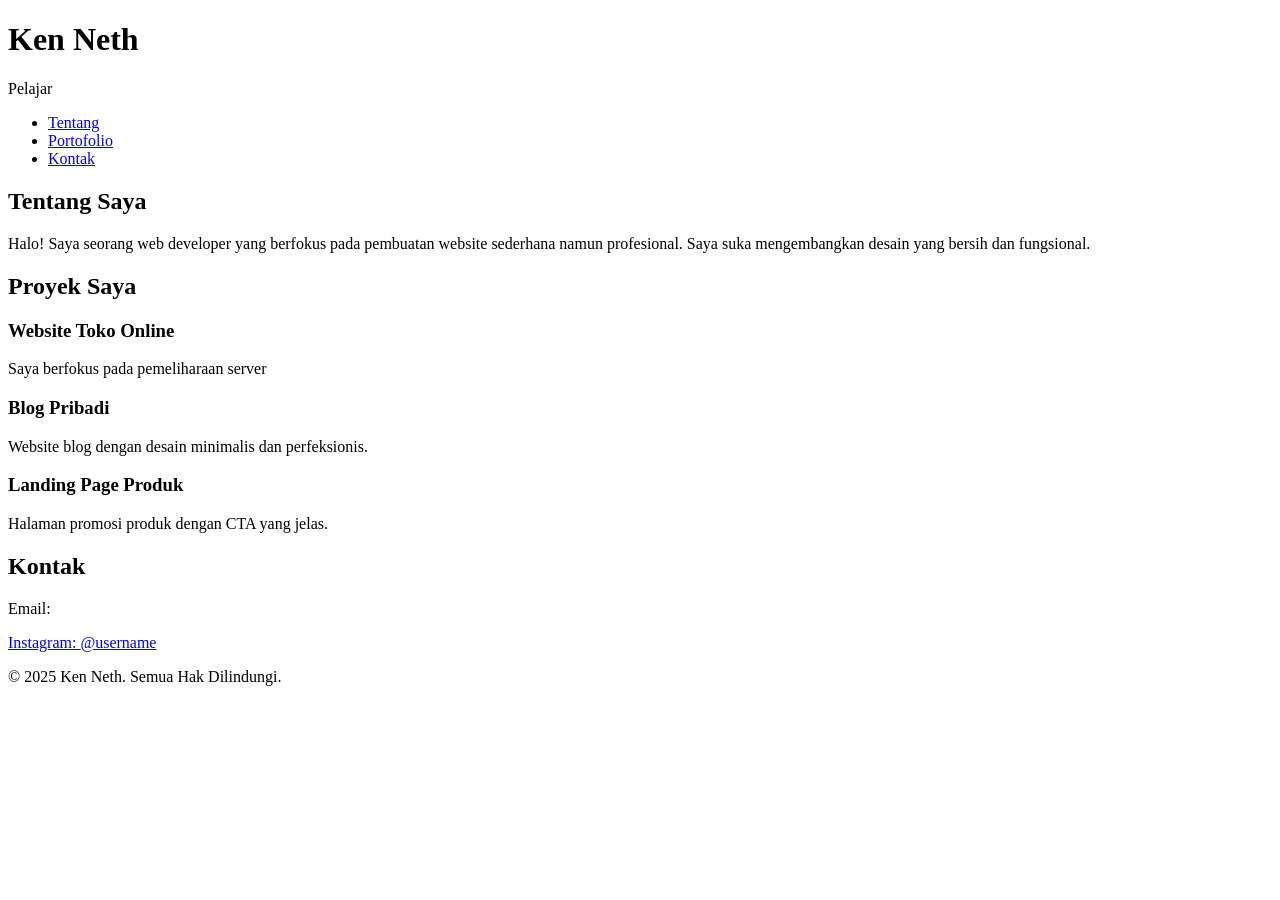
==== Portofolio .html @ a31df5c7 "Add files via upload" ====
<!DOCTYPE html>
<html lang="id">
<head>
  <meta charset="UTF-8">
  <meta name="viewport" content="width=device-width, initial-scale=1.0">
  <title>Lucky Ramadhan </title>
  <link rel="stylesheet" href="style.css">
</head>
<body>
  <!-- Header -->
  <header>
    <h1>Ken Neth</h1>
    <p>Pelajar</p>
  </header>

  <!-- Navigasi -->
  <nav>
    <ul>
      <li><a href="#tentang">Tentang</a></li>
      <li><a href="#portofolio">Portofolio</a></li>
      <li><a href="#kontak">Kontak</a></li>
    </ul>
  </nav>

  <!-- Tentang Saya -->
  <section id="tentang">
    <h2>Tentang Saya</h2>
    <p>
      Halo! Saya seorang web developer yang berfokus pada pembuatan website sederhana namun profesional.
      Saya suka mengembangkan desain yang bersih dan fungsional.
    </p>
  </section>

  <!-- Portofolio -->
  <section id="portofolio">
    <h2>Proyek Saya</h2>
    <div class="card-container">
      <div class="card">
        <h3>Website Toko Online</h3>
        <p>Saya berfokus pada pemeliharaan server</p>
      </div>
      <div class="card">
        <h3>Blog Pribadi</h3>
        <p>Website blog dengan desain minimalis dan perfeksionis.</p>
      </div>
      <div class="card">
        <h3>Landing Page Produk</h3>
        <p>Halaman promosi produk dengan CTA yang jelas.</p>
      </div>
    </div>
  </section>

  <!-- Kontak -->
  <section id="kontak">
    <h2>Kontak</h2>
    <p>Email: <a href=ramalucky145@gmail.com</a></p>
    <p>Instagram: <a href="https://instagram.com/username" target="_blank">@username</a></p>
  </section>

  <!-- Footer -->
  <footer>
    <p>&copy; 2025 Ken Neth. Semua Hak Dilindungi.</p>
  </footer>
</body>
</html>
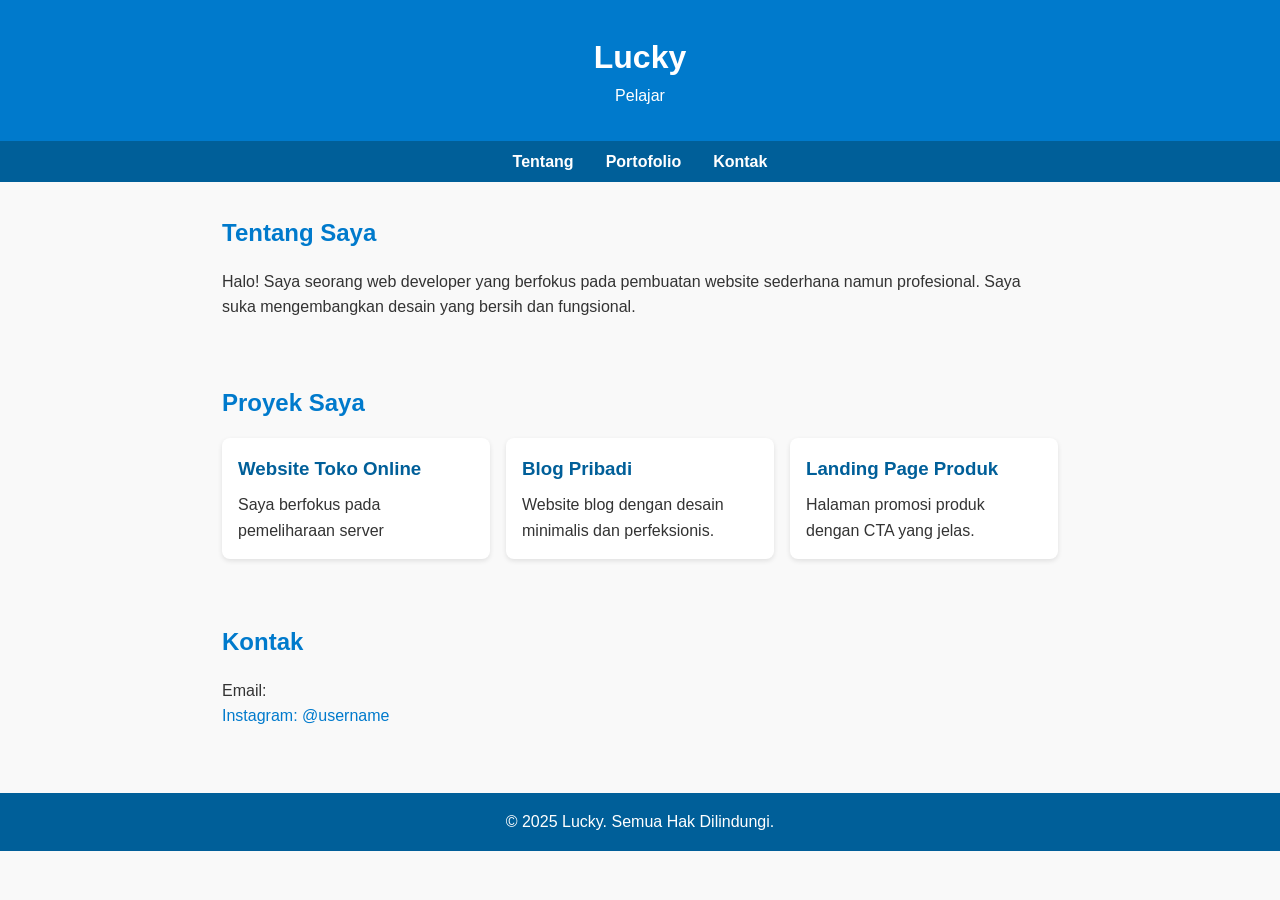
==== commit fb7919b4: "Portofolio .html" ====
--- a/Portofolio .html
+++ b/Portofolio .html
@@ -9,7 +9,7 @@
 <body>
   <!-- Header -->
   <header>
-    <h1>Ken Neth</h1>
+    <h1>Lucky</h1>
     <p>Pelajar</p>
   </header>
 
@@ -59,7 +59,8 @@
 
   <!-- Footer -->
   <footer>
-    <p>&copy; 2025 Ken Neth. Semua Hak Dilindungi.</p>
+    <p>&copy; 2025 Lucky. Semua Hak Dilindungi.</p>
   </footer>
 </body>
 </html>
+
--- a/style.css
+++ b/style.css
@@ -0,0 +1,90 @@
+/* Reset dasar */
+* {
+  margin: 0;
+  padding: 0;
+  box-sizing: border-box;
+}
+
+/* Body */
+body {
+  font-family: Arial, sans-serif;
+  line-height: 1.6;
+  background-color: #f9f9f9;
+  color: #333;
+}
+
+/* Header */
+header {
+  text-align: center;
+  padding: 2rem;
+  background: #007acc;
+  color: white;
+}
+
+/* Navigasi */
+nav {
+  background: #005f99;
+}
+nav ul {
+  list-style: none;
+  display: flex;
+  justify-content: center;
+}
+nav ul li {
+  margin: 0.5rem 1rem;
+}
+nav ul li a {
+  color: white;
+  text-decoration: none;
+  font-weight: bold;
+}
+nav ul li a:hover {
+  text-decoration: underline;
+}
+
+/* Section */
+section {
+  padding: 2rem;
+  max-width: 900px;
+  margin: auto;
+}
+section h2 {
+  margin-bottom: 1rem;
+  color: #007acc;
+}
+
+/* Card Portofolio */
+.card-container {
+  display: flex;
+  gap: 1rem;
+  flex-wrap: wrap;
+}
+.card {
+  background: white;
+  padding: 1rem;
+  border-radius: 8px;
+  flex: 1 1 calc(33% - 1rem);
+  box-shadow: 0 2px 5px rgba(0,0,0,0.1);
+}
+.card h3 {
+  margin-bottom: 0.5rem;
+  color: #005f99;
+}
+
+/* Kontak */
+#kontak a {
+  color: #007acc;
+  text-decoration: none;
+}
+#kontak a:hover {
+  text-decoration: underline;
+}
+
+/* Footer */
+footer {
+  text-align: center;
+  padding: 1rem;
+  background: #005f99;
+  color: white;
+  margin-top: 2rem;
+}
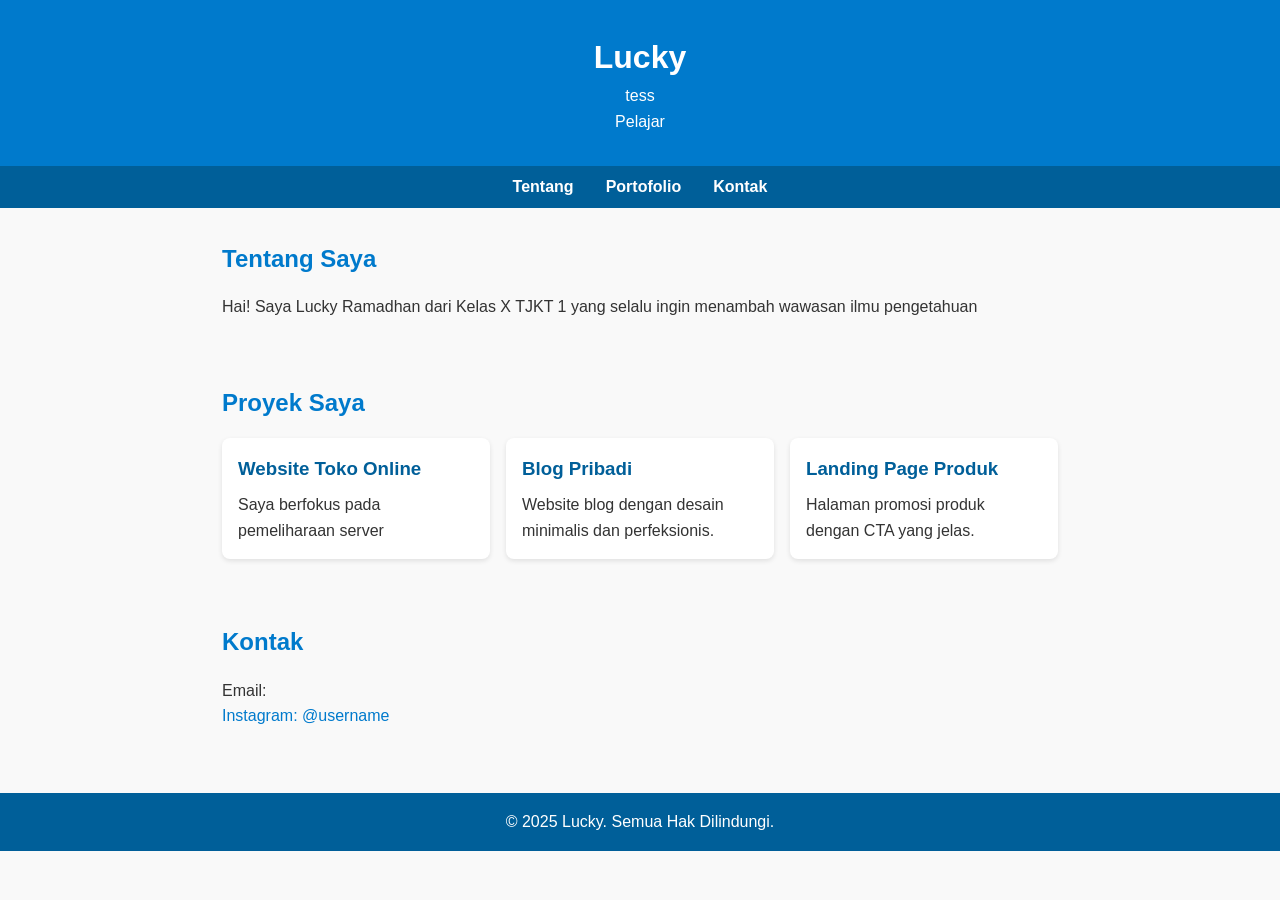
==== commit 40de523e: "Update Portofolio .html" ====
--- a/Portofolio .html
+++ b/Portofolio .html
@@ -10,6 +10,7 @@
   <!-- Header -->
   <header>
     <h1>Lucky</h1>
+    <l>tess</l>
     <p>Pelajar</p>
   </header>
 
@@ -26,8 +27,7 @@
   <section id="tentang">
     <h2>Tentang Saya</h2>
     <p>
-      Halo! Saya seorang web developer yang berfokus pada pembuatan website sederhana namun profesional.
-      Saya suka mengembangkan desain yang bersih dan fungsional.
+      Hai! Saya Lucky Ramadhan dari Kelas X TJKT 1 yang selalu ingin menambah wawasan ilmu pengetahuan
     </p>
   </section>
 
@@ -64,3 +64,4 @@
 </body>
 </html>
 
+
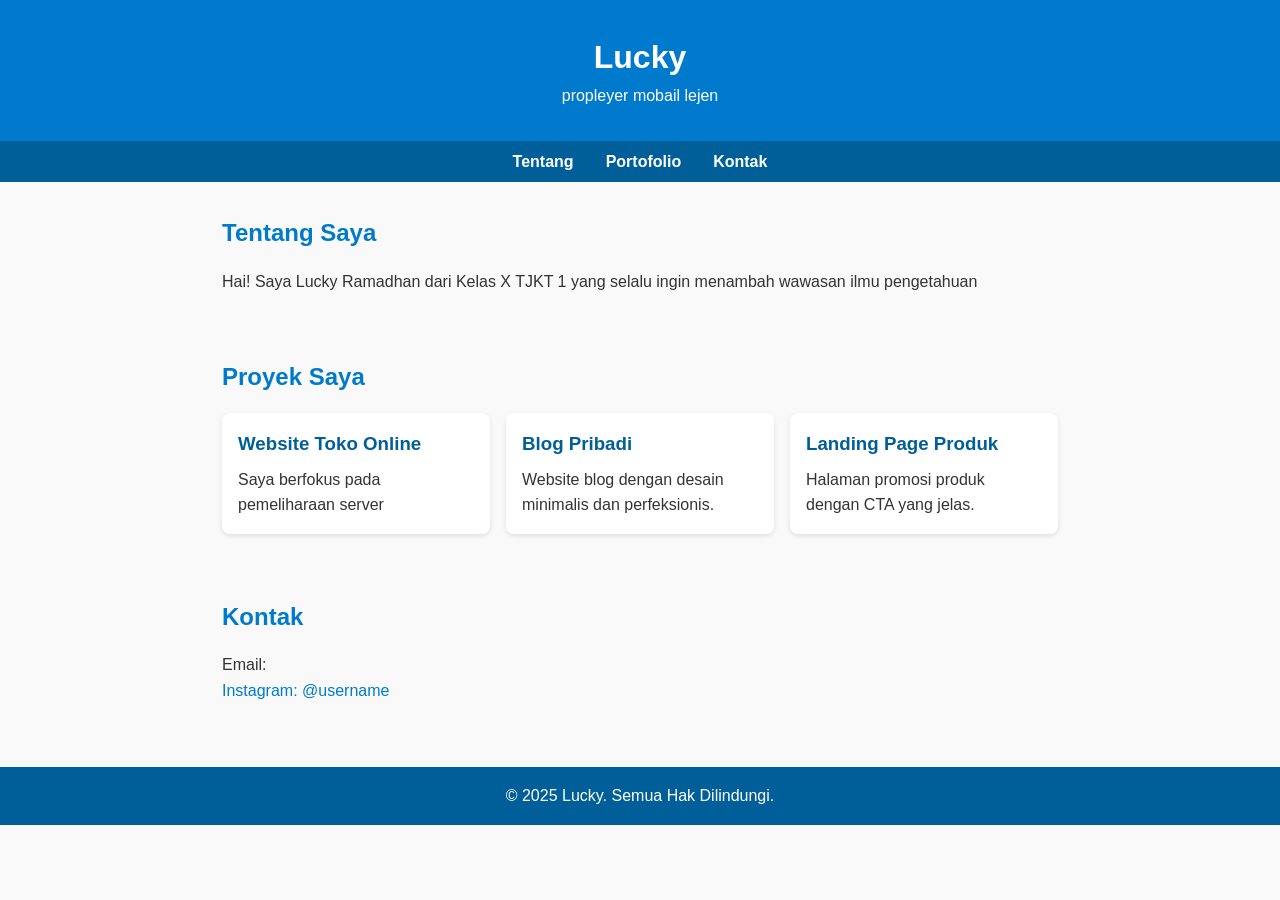
==== commit b79be97a: "Update Portofolio .html" ====
--- a/Portofolio .html
+++ b/Portofolio .html
@@ -10,8 +10,7 @@
   <!-- Header -->
   <header>
     <h1>Lucky</h1>
-    <l>tess</l>
-    <p>Pelajar</p>
+    <p>propleyer mobail lejen</p>
   </header>
 
   <!-- Navigasi -->
@@ -65,3 +64,4 @@
 </html>
 
 
+
